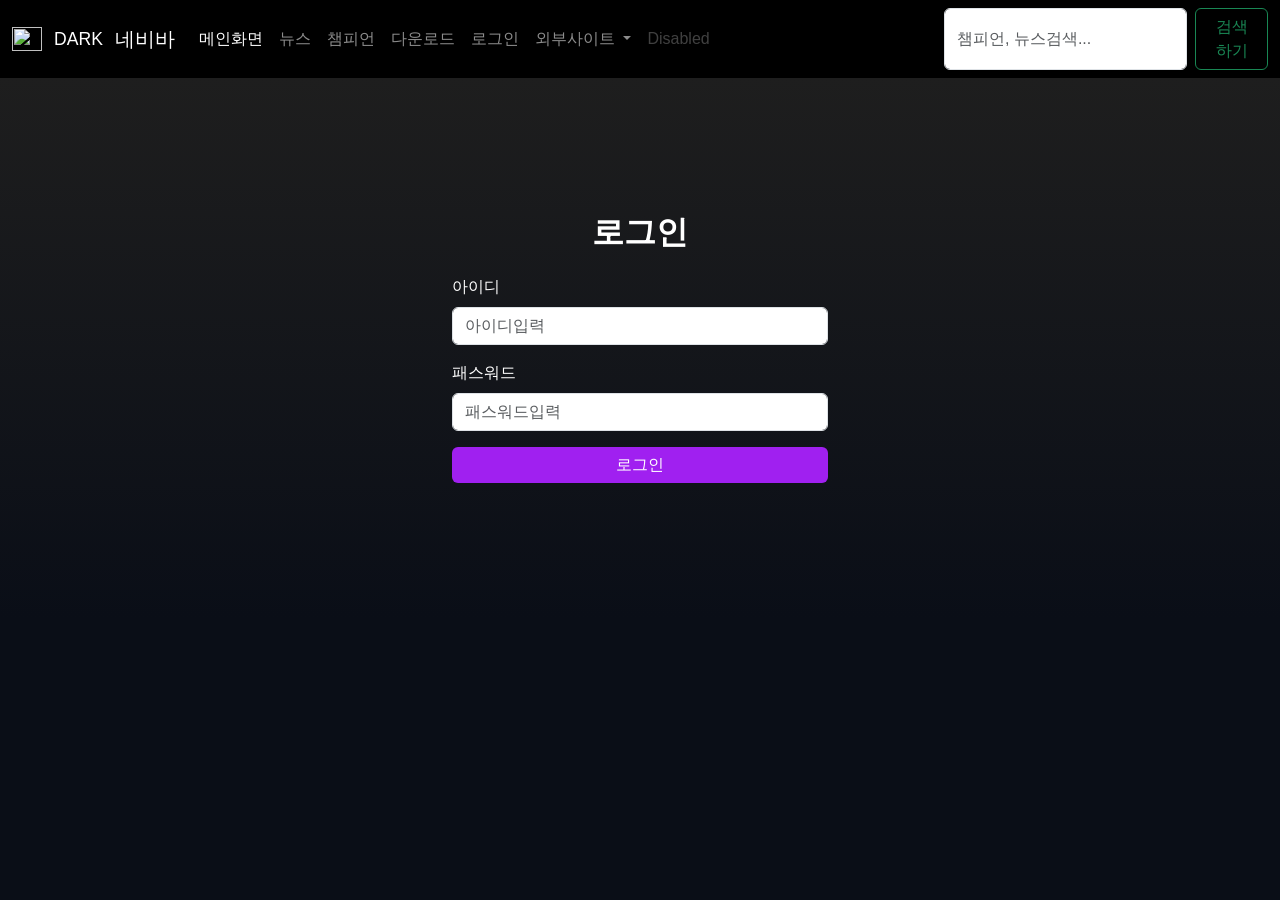
==== src/main/resources/META-INF/resources/login/login.html @ 58c4968b "9, 10주차 수업 내용 업로드" ====
<!DOCTYPE html>
<html lang="ko">
<head>
    <meta charset="UTF-8">
    <meta name="viewport" content="width=device-width, initial-scale=1.0">
    <title>League of Legends - 메인 페이지</title>
    <!-- Bootstrap 5 CDN -->
    <link href="https://cdn.jsdelivr.net/npm/bootstrap@5.3.0/dist/css/bootstrap.min.css" rel="stylesheet">
    <script src="https://cdn.jsdelivr.net/npm/bootstrap@5.3.0/dist/js/bootstrap.bundle.min.js"></script>
    <script src="../js/bootstrap.bundle.min.js"></script>
    <script src="../js/test.js"></script>
    <script src="../js/test2.js"></script>
    <script src="../js/toggle.js"></script>
    
    <link rel="stylesheet" href="../css/main.css">
    <script>
       window.onload = function() {
          alert("메인 페이지 로딩 완료");
        }
    </script>
    <!-- 커스텀 스타일 (LOL 테마 + 챔피언 호버 효과) -->

</head>
<body>

    <!-- 헤더 (Navbar) -->
    <!--
    <nav class="navbar navbar-expand-lg navbar-dark">
        <div class="container-fluid">
            <a class="navbar-brand" href="#">League of Legends</a>
            <button class="navbar-toggler" type="button" data-bs-toggle="collapse" data-bs-target="#navbarNav" aria-controls="navbarNav" aria-expanded="false" aria-label="Toggle navigation">
                <span class="navbar-toggler-icon"></span>
            </button>
            <div class="collapse navbar-collapse" id="navbarNav">
                <ul class="navbar-nav ms-auto">
                    <li class="nav-item"><a class="nav-link" href="#">뉴스</a></li>
                    <li class="nav-item"><a class="nav-link" href="#">챔피언</a></li>
                    <li class="nav-item"><a class="nav-link" href="#">다운로드</a></li>
                    <li class="nav-item"><a class="nav-link" href="#">로그인</a></li>
                    <li class="nav-item"><a class="nav-link" href="https://www.leagueoflegends.com/ko-kr/">LOL공식웹사이트</a></li>
                </ul>
            </div>
        </div>
    </nav>-->

    <!-- 새로운 네비게이션 바-->
    <nav class="navbar navbar-expand-lg navbar-dark">
        <div class="container-fluid">
            <img src="/images/LOL.webp" alt="" width="30" height="24">
            <!-- [변경] "Navbar" 텍스트 → 다크/라이트 토글 버튼-->
            <button class="btn border-0" id="themeToggleBtn" onclick="toggleTheme()">
               DARK
            </button>

            <a class="navbar-brand" href="#">네비바</a>
            <button class="navbar-toggler" type="button" data-bs-toggle="collapse" data-bs-target="#navbarSupportedContent" aria-controls="navbarSupportedContent" aria-expanded="false" aria-label="Toggle navigation">
                <span class="navbar-toggler-icon"></span>
            </button>
            <div class="collapse navbar-collapse" id="navbarSupportedContent">
                <ul class="navbar-nav me-auto mb-2 mb-lg-0">
                <li class="nav-item"><a class="nav-link active" aria-current="page" href="#">메인화면</a></li>
                <li class="nav-item"><a class="nav-link" href="#">뉴스</a></li>
                <li class="nav-item"><a class="nav-link" href="#">챔피언</a></li>
                <li class="nav-item"><a class="nav-link" href="main_page_sub/download.html">다운로드</a></li>
                <li class="nav-item"><a class="nav-link" href="/login">로그인</a></li>

            <li class="nav-item dropdown">
            <a class="nav-link dropdown-toggle" href="#" id="navbarDropdown" role="button" data-bs-toggle="dropdown" aria-expanded="false">
                외부사이트
            </a>
                <ul class="dropdown-menu" aria-labelledby="navbarDropdown">
                <li><a class="dropdown-item" href="https://www.leagueoflegends.com/ko-kr/">LOL공식웹사이트</a></li>
                <li><a class="dropdown-item" href="#">Another action</a></li>
                <li><a class="dropdown-item" href="#">Something else here</a></li>
            </ul>
            </li>
            <li class="nav-item">
            <a class="nav-link disabled" href="#" tabindex="-1" aria-disabled="true">Disabled</a>
            </li>
            </ul>
            <form class="d-flex" id="searchForm">
               <input class="form-control me-2" type="search" placeholder="챔피언, 뉴스검색..." aria-label="Search" id="searchInput">
               <button class="btn btn-outline-success" type="submit">검색하기</button>
            </form>
            </div>
        </div>
    </nav>

    <section class="hero d-flex align-items-center
                    justify-content-center text-center py-5">
    <div class="container" style="max-width: 400px;">
        <h2 class="fw-bold mb-4">로그인</h2>

        <form method="POST" action="/login_check">
            <div class="mb-3 text-start">
                <label class="form-label">아이디</label>
                <input type="text" class="form-control"
                    name="username" placeholder="아이디입력" required>
            </div>
            <div class="mb-3 text-start">
                <label class="form-label">패스워드</label>
                <input type="password" class="form-control"
                    name="password" placeholder="패스워드입력" required>
            </div>
            <button type="submit"
                    class="btn btn-primary w-100">로그인</button>
        </form>
    </div>
    </section>

    <!-- ===== 검색 JavaScript ===== -->
    <script src="js/search.js"></script>

</body>
</html>
---- src/main/resources/META-INF/resources/css/main.css ----
body { background-color: #0a0e17; color: #fff; font-family: 'Arial', sans-serif; }
.navbar { background-color: #000; }
.hero { background: linear-gradient(to bottom, #1e1e1e, #0a0e17); min-height: 60vh; }
.accent-purple { color: #a020f0; }
.accent-red { color: #ff0000; }
.card { background-color: #1e1e1e; border: none; transition: transform 0.3s, box-shadow 0.3s; }
.card:hover { transform: scale(1.05); box-shadow: 0 10px 20px rgba(160, 32, 240, 0.5); }
.card-img-top { height: 200px; object-fit: cover; border-radius: 10px 10px 0 0; }
.btn-primary { background-color: #a020f0; border: none; }
.btn-primary:hover { background-color: #800080; }

/* ── 기본 레이아웃 ──────────────────────────────────────────── */
body { background-color: #0a0e17; color: #fff; font-family: 'Arial', sans-serif; }
.navbar { background-color: #000; }
.hero { background: linear-gradient(to bottom, #1e1e1e, #0a0e17); min-height: 60vh; }

/* ── 강조 색상 ──────────────────────────────────────────────── */
.accent-purple { color: #a020f0; }
.accent-red { color: #ff0000; }

/* ── 카드 ────────────────────────────────────────────────────── */
.card { background-color: #1e1e1e; border: none; transition: transform 0.3s, box-shadow 0.3s; }
.card:hover { transform: scale(1.05); box-shadow: 0 10px 20px rgba(160, 32, 240, 0.5); }
.card-img-top { height: 200px; object-fit: cover; border-radius: 10px 10px 0 0; }

/* ── 버튼 ────────────────────────────────────────────────────── */
.btn-primary { background-color: #a020f0; border: none; }
.btn-primary:hover { background-color: #800080; }

/* ── 검색 결과 페이지 ────────────────────────────────────────── */
#searchResults { display: none; }

.search-keyword-header {
    background: #0a0a0a;
    background-image: radial-gradient(ellipse at center, #1a1a1a 0%, #000 70%);
    min-height: 180px;
    display: flex;
    align-items: center;
    justify-content: center;
    border-bottom: 2px solid #c8a96e;
}
.search-keyword-header h1 {
    font-size: 2.8rem;
    font-weight: 700;
    color: #fff;
    letter-spacing: 0.05em;
}

.search-body { background-color: #f0ede8; min-height: 500px; }
.search-sidebar { border-right: 1px solid #ddd; }

.search-category-item {
    padding: 14px 20px;
    cursor: pointer;
    color: #333;
    font-size: 0.95rem;
    border-left: 3px solid transparent;
    transition: all 0.2s;
}
.search-category-item:hover { background: #e0dcd5; }
.search-category-item.active {
    border-left: 3px solid #c8253a;
    font-weight: 700;
    color: #c8253a;
    background: #e8e4df;
}
.search-category-item .count { color: #999; font-size: 0.85rem; margin-left: 6px; }

.search-content-area { padding: 30px; }

.search-result-card {
    background: #fff;
    border: none;
    border-radius: 6px;
    margin-bottom: 16px;
    transition: box-shadow 0.2s;
}
.search-result-card:hover { box-shadow: 0 4px 15px rgba(0,0,0,0.15); }
.search-result-card img { width: 110px; height: 80px; object-fit: cover; border-radius: 6px 0 0 6px; }

.no-result { text-align: center; padding: 80px 20px; color: #666; }
.no-result h4 { color: #333; }

/* ── [추가] 테마 토글 버튼 (폰트 크기, 색상 등 ) ──────────────── */
#themeToggleBtn { font-size: 1.1rem; color: #fff; }
body.light-mode #themeToggleBtn { color: #212529; }

/* ── [추가] 라이트 모드 (다양한 색상 정보 ─────────────────────── */
body.light-mode { background-color: #f8f9fa; color: #212529; }
body.light-mode .navbar { background-color: #e9ecef !important; }
body.light-mode .navbar .navbar-brand,
body.light-mode .navbar .nav-link { color: #212529 !important; }
body.light-mode .hero { background: linear-gradient(to bottom, #dce3ea, #f8f9fa); }
body.light-mode .card { background-color: #ffffff; color: #212529; border: 1px solid #dee2e6; }
body.light-mode .card-title { color: #212529; }
body.light-mode .card-text { color: #555; }
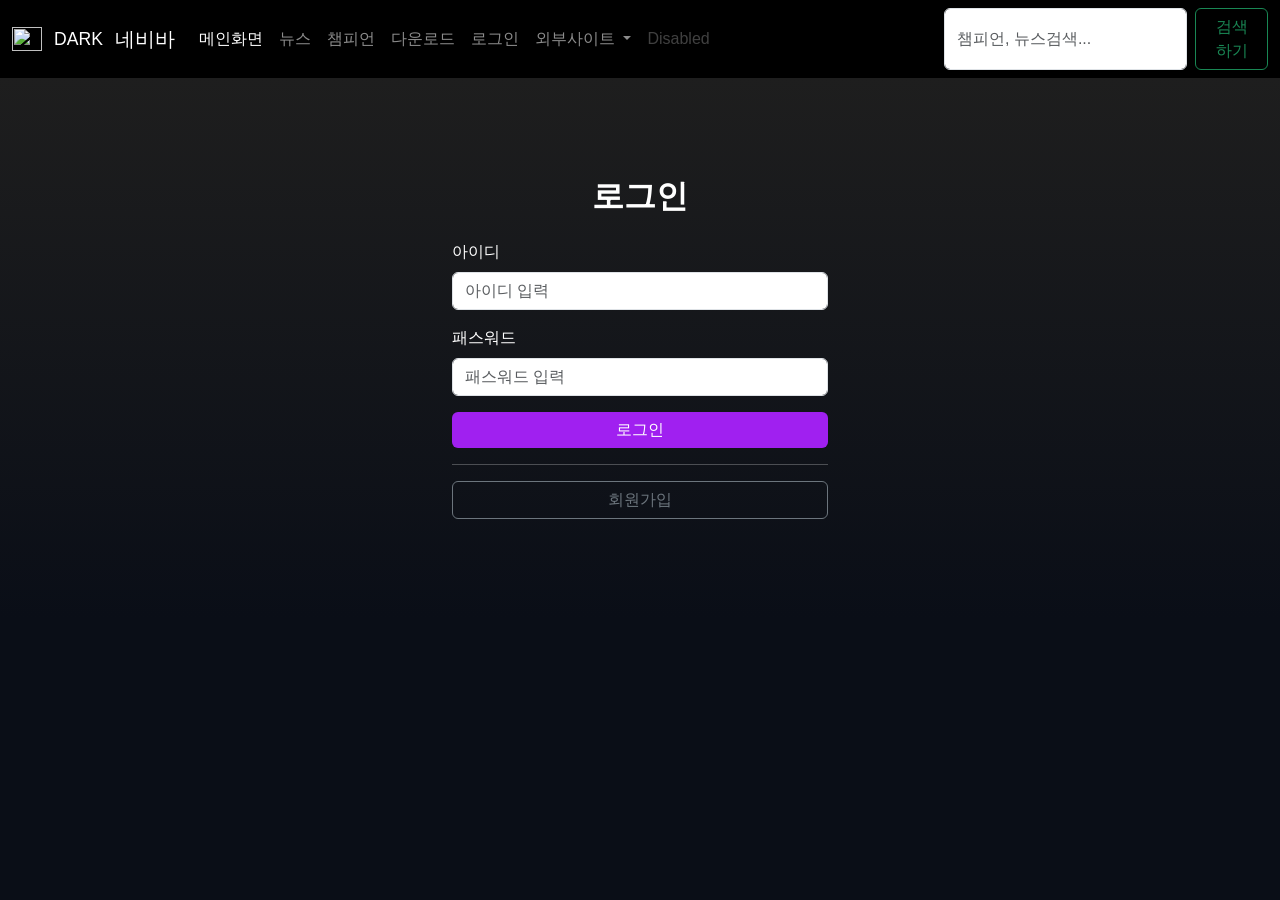
==== commit 60191cd0: "11주차 수업 내용 업로드" ====
--- a/src/main/resources/META-INF/resources/login/login.html
+++ b/src/main/resources/META-INF/resources/login/login.html
@@ -95,15 +95,21 @@
             <div class="mb-3 text-start">
                 <label class="form-label">아이디</label>
                 <input type="text" class="form-control"
-                    name="username" placeholder="아이디입력" required>
+                    name="username" placeholder="아이디 입력" required>
             </div>
             <div class="mb-3 text-start">
                 <label class="form-label">패스워드</label>
                 <input type="password" class="form-control"
-                    name="password" placeholder="패스워드입력" required>
+                    name="password" placeholder="패스워드 입력" required>
             </div>
             <button type="submit"
                     class="btn btn-primary w-100">로그인</button>
+             <!–로그인버튼아래추가-->
+            <hr>
+            <a href="/register" 
+                class="btn btn-outline-secondary w-100">
+                회원가입
+            </a>
         </form>
     </div>
     </section>
